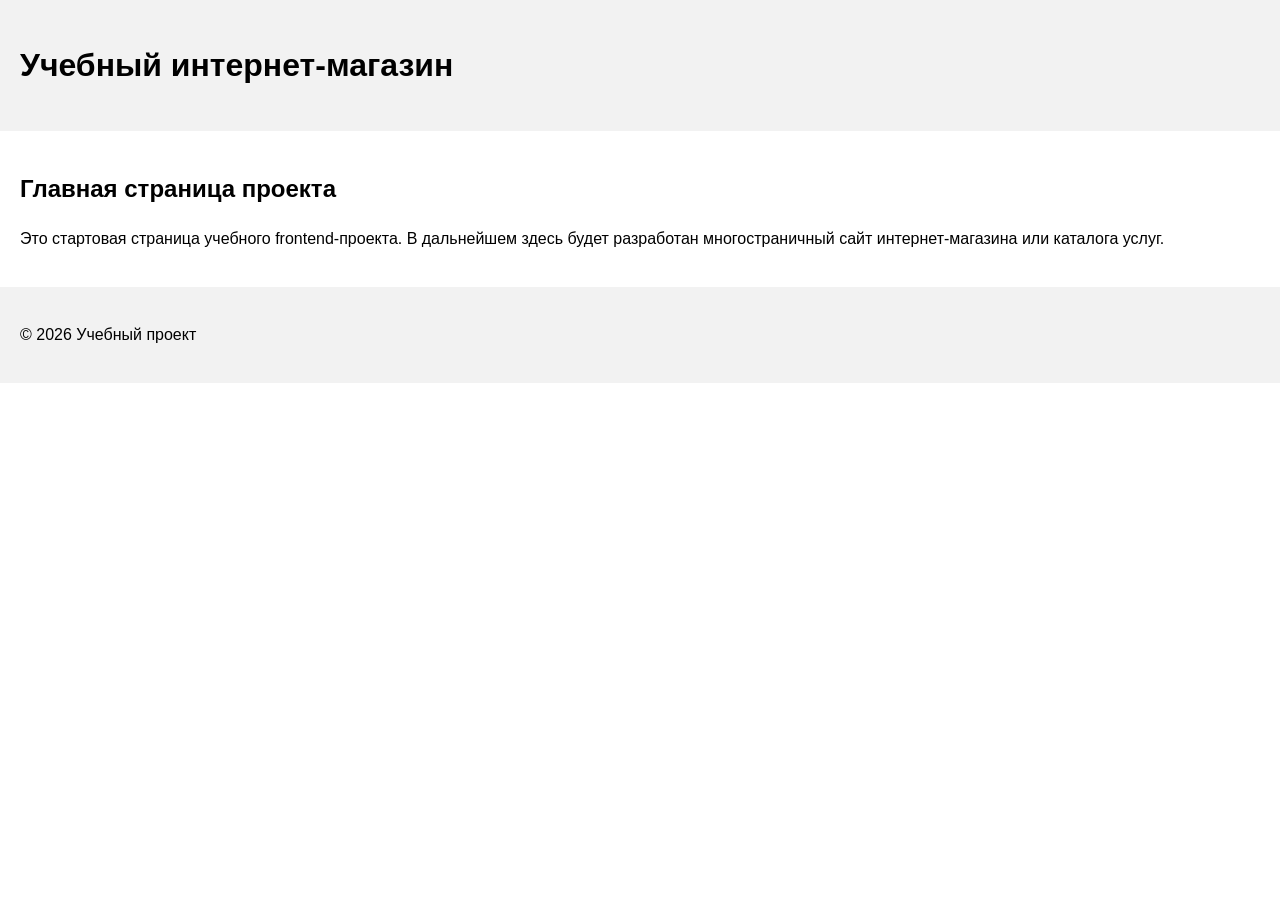
==== index.html @ a260eca5 "feat: initialize frontend project structure" ====
<!doctype html>
<html lang="ru">
  <head>
    <meta charset="UTF-8" />
    <meta name="viewport" content="width=device-width, initial-scale=1.0" />
    <title>Каталог товаров</title>
    <link rel="stylesheet" href="css/style.css" />
  </head>
  <body>
    <header>
      <h1>Учебный интернет-магазин</h1>
    </header>

    <main>
      <section>
        <h2>Главная страница проекта</h2>
        <p>
          Это стартовая страница учебного frontend-проекта. В дальнейшем здесь
          будет разработан многостраничный сайт интернет-магазина или каталога
          услуг.
        </p>
      </section>
    </main>

    <footer>
      <p>&copy; 2026 Учебный проект</p>
    </footer>
  </body>
</html>
---- css/style.css ----
body {
  margin: 0;
  font-family: Arial, sans-serif;
  line-height: 1.5;
}

header,
main,
footer {
  padding: 20px;
}

header {
  background-color: #f2f2f2;
}

footer {
  background-color: #f2f2f2;
}
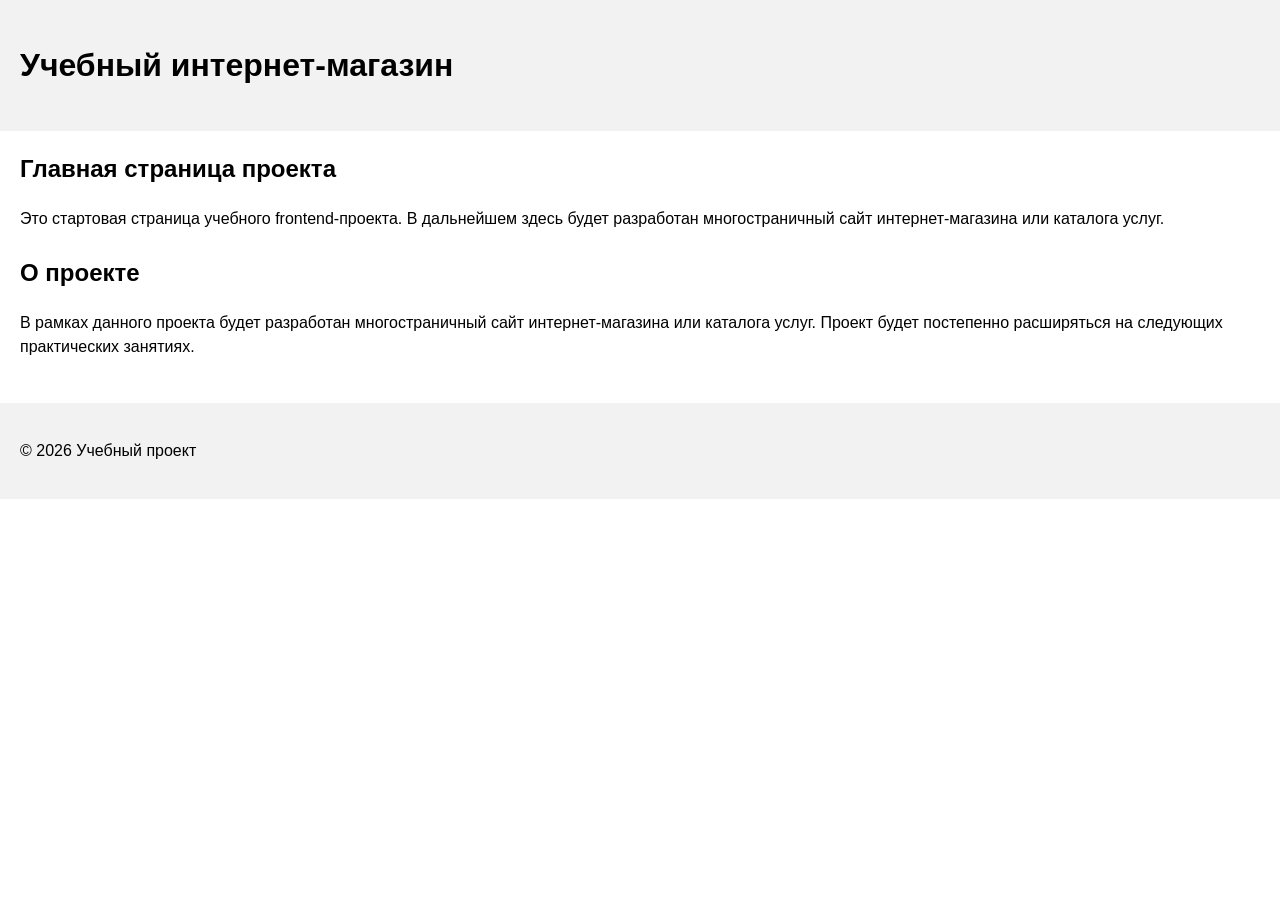
==== commit d5cb91c5: "feat: add project description section" ====
--- a/index.html
+++ b/index.html
@@ -20,6 +20,14 @@
           услуг.
         </p>
       </section>
+      <section>
+        <h2>О проекте</h2>
+        <p>
+          В рамках данного проекта будет разработан многостраничный сайт
+          интернет-магазина или каталога услуг. Проект будет постепенно
+          расширяться на следующих практических занятиях.
+        </p>
+      </section>
     </main>
 
     <footer>
--- a/css/style.css
+++ b/css/style.css
@@ -17,3 +17,10 @@
 footer {
   background-color: #f2f2f2;
 }
+section {
+  margin-bottom: 24px;
+}
+
+section h2 {
+  margin-top: 0;
+}
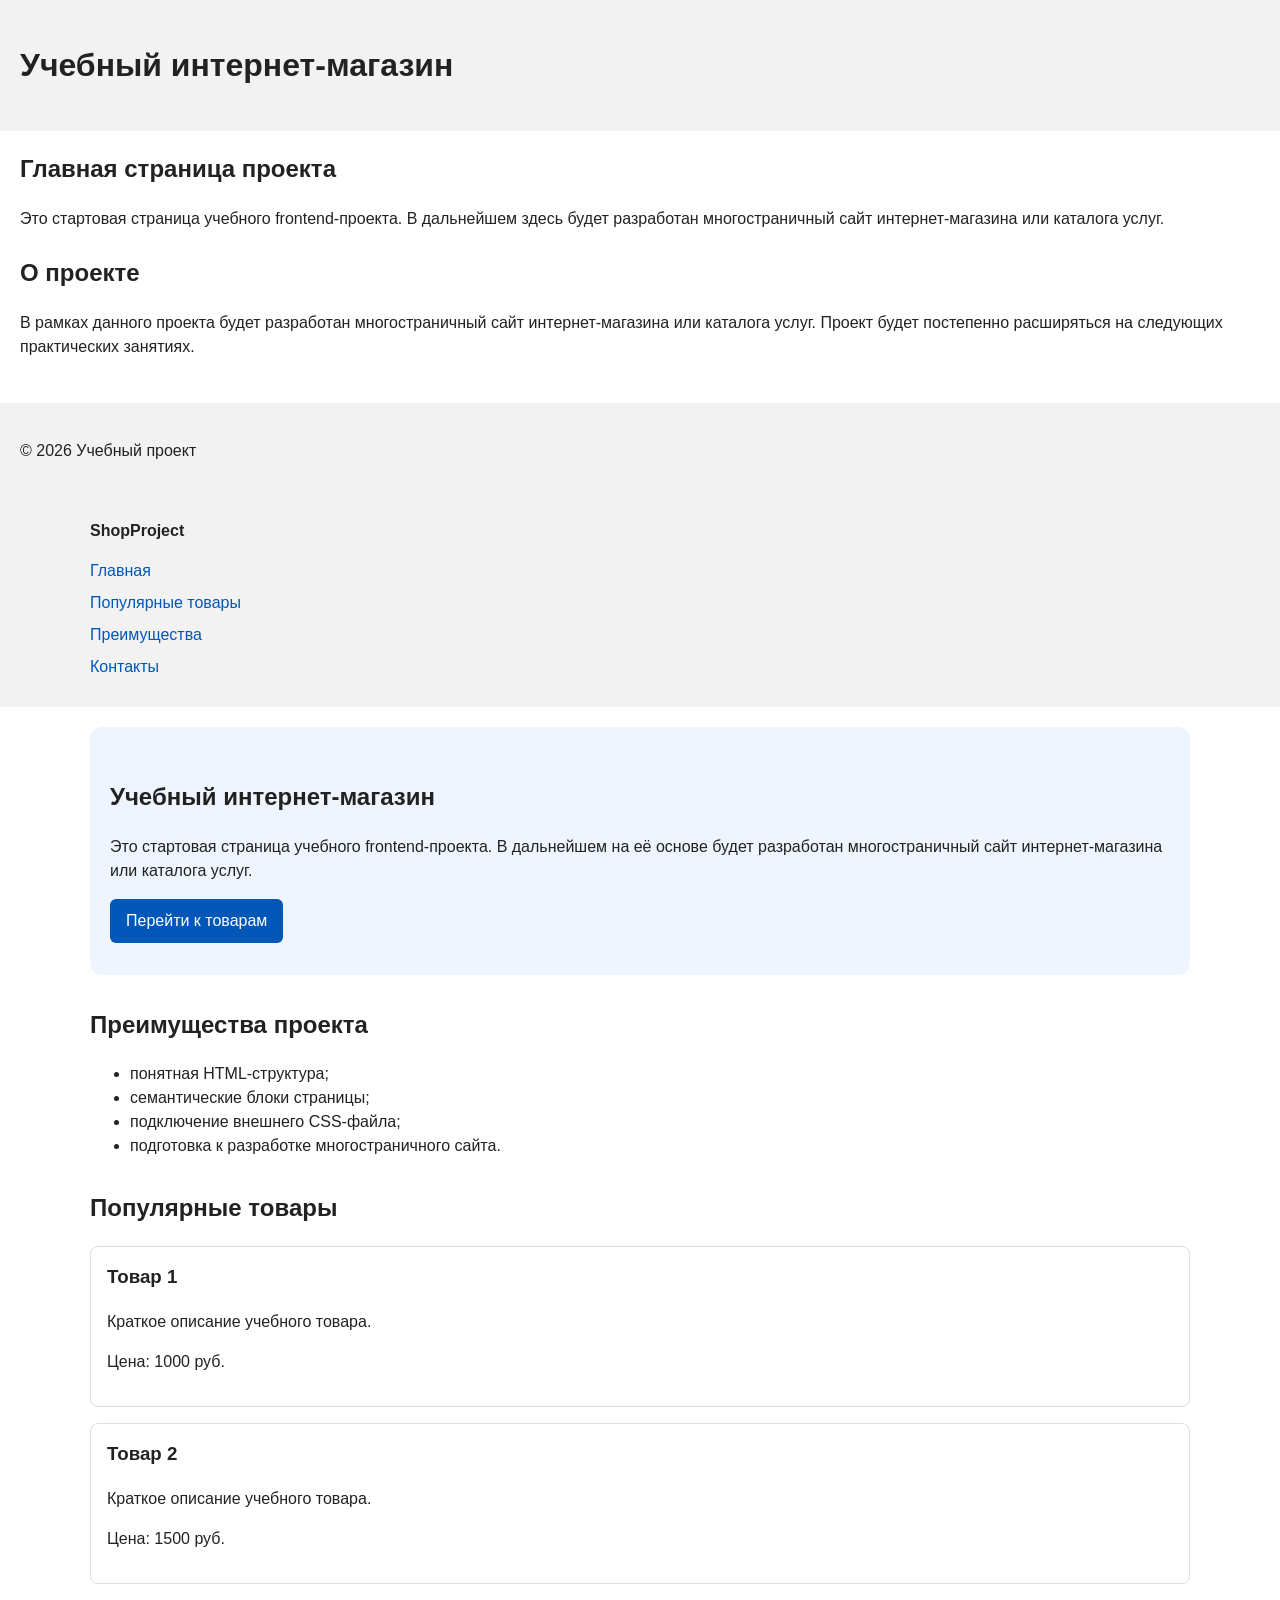
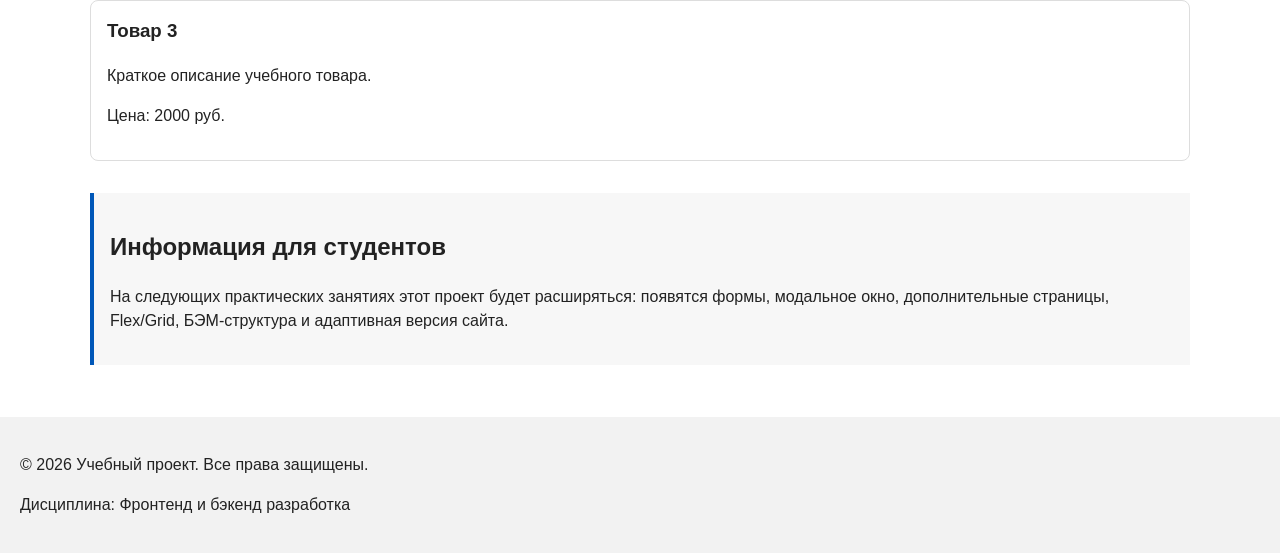
==== commit 4ff91c77: "feat: add semantic HTML structure and base CSS styles" ====
--- a/index.html
+++ b/index.html
@@ -33,5 +33,68 @@
     <footer>
       <p>&copy; 2026 Учебный проект</p>
     </footer>
+    <header>
+      <div class="site-header">
+        <a class="site-logo" href="index.html">ShopProject</a>
+        <nav class="site-nav" aria-label="Основная навигация">
+          <ul class="site-nav__list">
+            <li><a href="index.html">Главная</a></li>
+            <li><a href="#popular">Популярные товары</a></li>
+            <li><a href="#advantages">Преимущества</a></li>
+            <li><a href="#contacts">Контакты</a></li>
+          </ul>
+        </nav>
+      </div>
+    </header>
+    <main>
+      <section class="hero">
+        <h1>Учебный интернет-магазин</h1>
+        <p>
+          Это стартовая страница учебного frontend-проекта. В дальнейшем на её
+          основе будет разработан многостраничный сайт интернет-магазина или
+          каталога услуг.
+        </p>
+        <a class="button" href="#popular">Перейти к товарам</a>
+      </section>
+      <section class="section" id="advantages">
+        <h2>Преимущества проекта</h2>
+        <ul class="advantages-list">
+          <li>понятная HTML-структура;</li>
+          <li>семантические блоки страницы;</li>
+          <li>подключение внешнего CSS-файла;</li>
+          <li>подготовка к разработке многостраничного сайта.</li>
+        </ul>
+      </section>
+      <section class="section" id="popular">
+        <h2>Популярные товары</h2>
+        <article class="product-card">
+          <h3>Товар 1</h3>
+          <p>Краткое описание учебного товара.</p>
+          <p>Цена: 1000 руб.</p>
+        </article>
+        <article class="product-card">
+          <h3>Товар 2</h3>
+          <p>Краткое описание учебного товара.</p>
+          <p>Цена: 1500 руб.</p>
+        </article>
+        <article class="product-card">
+          <h3>Товар 3</h3>
+          <p>Краткое описание учебного товара.</p>
+          <p>Цена: 2000 руб.</p>
+        </article>
+      </section>
+      <aside class="aside-info">
+        <h2>Информация для студентов</h2>
+        <p>
+          На следующих практических занятиях этот проект будет расширяться:
+          появятся формы, модальное окно, дополнительные страницы, Flex/Grid,
+          БЭМ-структура и адаптивная версия сайта.
+        </p>
+      </aside>
+    </main>
+    <footer id="contacts">
+      <p>&copy; 2026 Учебный проект. Все права защищены.</p>
+      <p>Дисциплина: Фронтенд и бэкенд разработка</p>
+    </footer>
   </body>
 </html>
--- a/css/style.css
+++ b/css/style.css
@@ -1,3 +1,16 @@
+/* Сброс стилей - делает размеры блоков предсказуемыми */
+* {
+  box-sizing: border-box;
+}
+
+/* Убираем стандартные отступы браузера */
+body {
+  margin: 0;
+  font-family: Arial, sans-serif;
+  line-height: 1.5;
+  color: #222222;
+  background-color: #ffffff;
+}
 body {
   margin: 0;
   font-family: Arial, sans-serif;
@@ -24,3 +37,110 @@
 section h2 {
   margin-top: 0;
 }
+
+/* Отступы для шапки, основного блока и подвала */
+header,
+main,
+footer {
+  padding: 20px;
+}
+
+/* Фон для шапки */
+header {
+  background-color: #f2f2f2;
+}
+
+/* Фон для подвала */
+footer {
+  background-color: #f2f2f2;
+}
+/* Ограничиваем ширину шапки */
+.site-header {
+  max-width: 1100px;
+  margin: 0 auto;
+}
+
+/* Стиль логотипа */
+.site-logo {
+  font-weight: bold;
+  text-decoration: none;
+  color: #222222;
+}
+
+/* Убираем маркеры у списка меню */
+.site-nav__list {
+  padding: 0;
+  margin: 16px 0 0;
+  list-style: none;
+}
+
+/* Отступы между пунктами меню */
+.site-nav__list li {
+  margin-bottom: 8px;
+}
+
+/* Цвет ссылок меню */
+.site-nav__list a {
+  color: #0057b8;
+  text-decoration: none;
+}
+
+/* Подчёркивание при наведении */
+.site-nav__list a:hover {
+  text-decoration: underline;
+}
+/* Hero-блок */
+.hero {
+  max-width: 1100px;
+  margin: 0 auto 32px;
+  padding: 32px 20px;
+  background-color: #eef5ff;
+  border-radius: 12px;
+}
+
+/* Общие стили для секций */
+.section {
+  max-width: 1100px;
+  margin: 0 auto 32px;
+}
+
+/* Убираем верхний отступ у заголовков */
+.section h2 {
+  margin-top: 0;
+}
+/* Карточка товара */
+.product-card {
+  margin-bottom: 16px;
+  padding: 16px;
+  border: 1px solid #dddddd;
+  border-radius: 8px;
+  background-color: #ffffff;
+}
+
+/* Убираем верхний отступ у заголовка карточки */
+.product-card h3 {
+  margin-top: 0;
+}
+/* Кнопка */
+.button {
+  display: inline-block;
+  padding: 10px 16px;
+  color: #ffffff;
+  background-color: #0057b8;
+  text-decoration: none;
+  border-radius: 6px;
+}
+
+/* Кнопка при наведении */
+.button:hover {
+  background-color: #003f86;
+}
+
+/* Боковой информационный блок */
+.aside-info {
+  max-width: 1100px;
+  margin: 0 auto 32px;
+  padding: 16px;
+  border-left: 4px solid #0057b8;
+  background-color: #f7f7f7;
+}
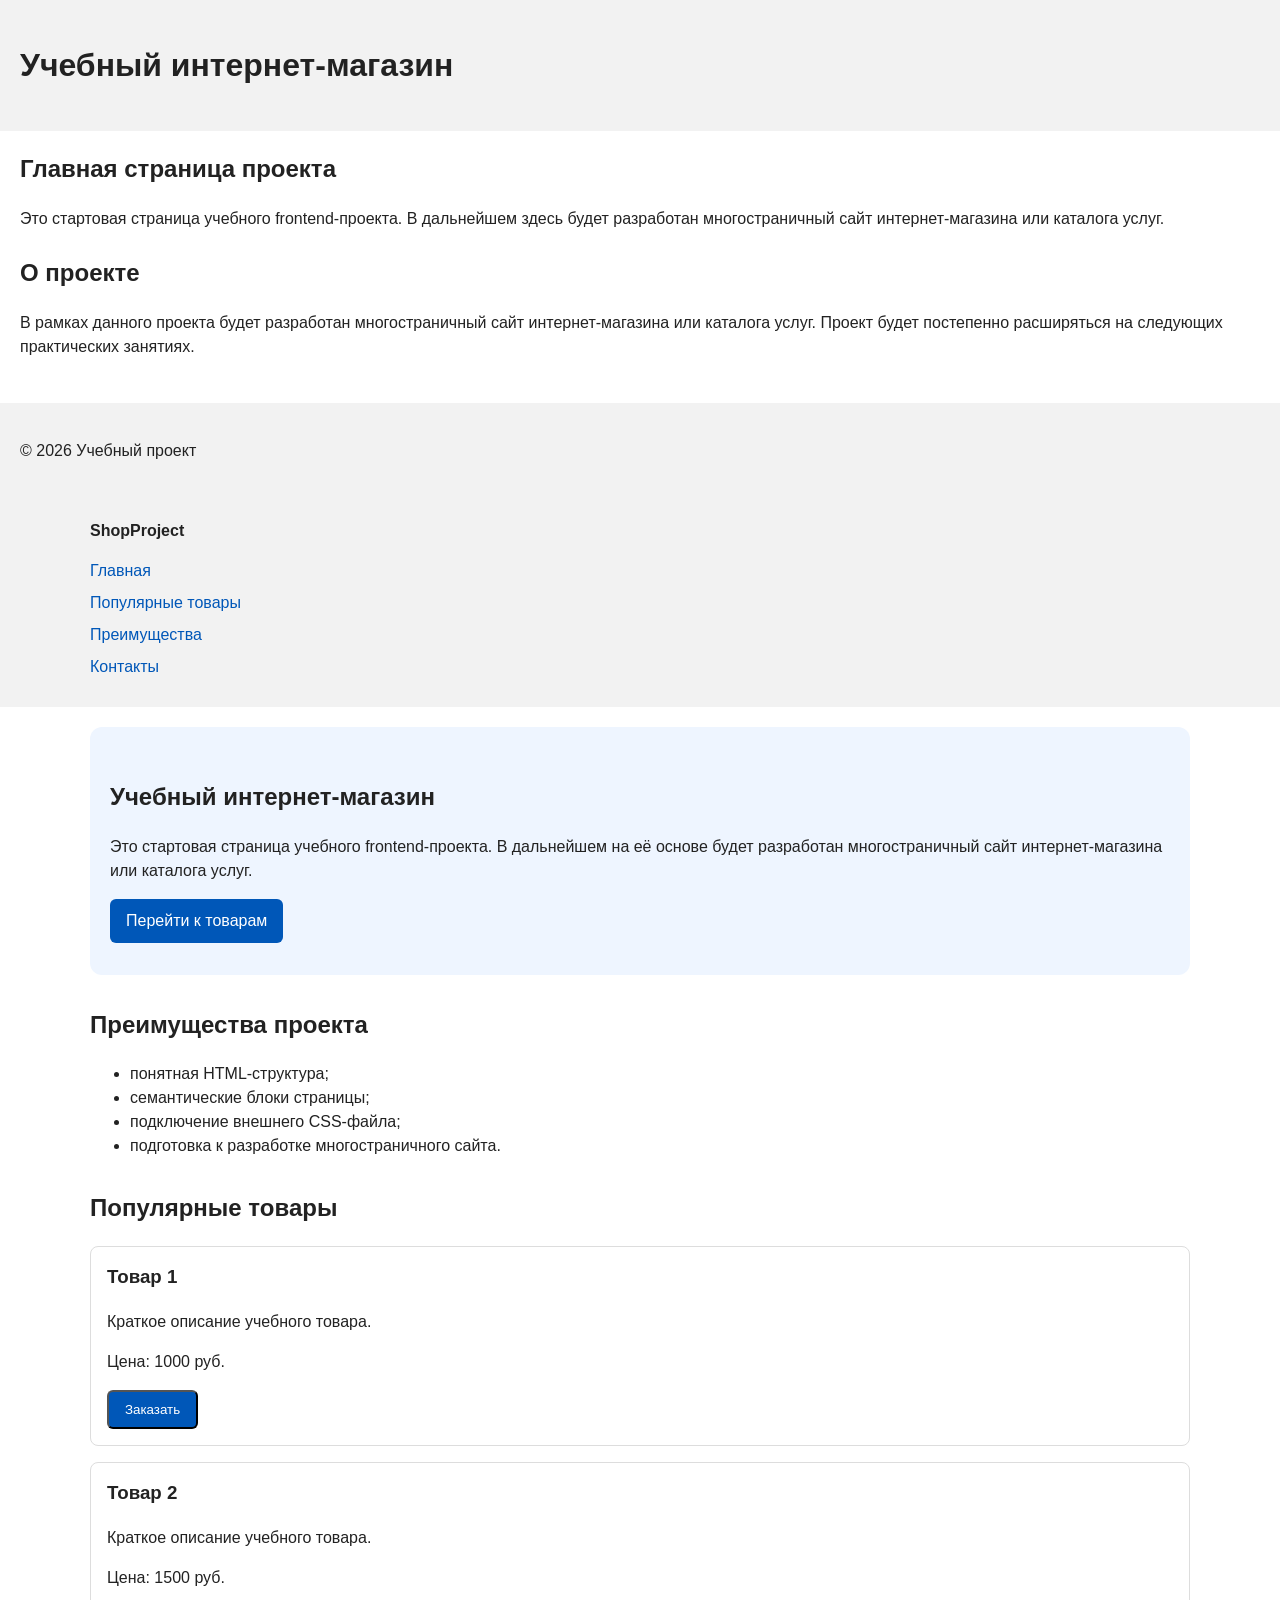
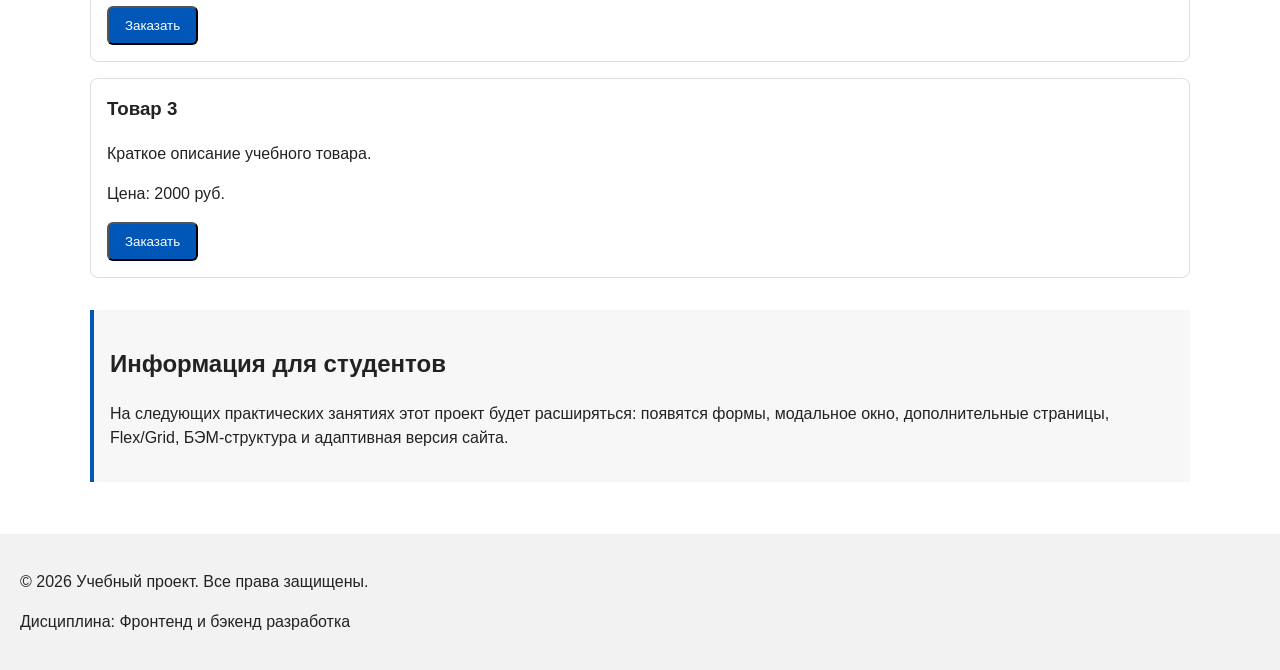
==== commit 4e9aa6f0: "feat: add order form modal and validation" ====
--- a/index.html
+++ b/index.html
@@ -5,6 +5,13 @@
     <meta name="viewport" content="width=device-width, initial-scale=1.0" />
     <title>Каталог товаров</title>
     <link rel="stylesheet" href="css/style.css" />
+  </head>
+  <head>
+    <meta charset="UTF-8" />
+    <meta name="viewport" content="width=device-width, initial-scale=1.0" />
+    <title>Учебный интернет-магазин</title>
+    <link rel="stylesheet" href="css/style.css" />
+    <script src="js/main.js" defer></script>
   </head>
   <body>
     <header>
@@ -71,16 +78,37 @@
           <h3>Товар 1</h3>
           <p>Краткое описание учебного товара.</p>
           <p>Цена: 1000 руб.</p>
+          <button
+            class="button product-card__button"
+            type="button"
+            data-product="Товар 1"
+          >
+            Заказать
+          </button>
         </article>
         <article class="product-card">
           <h3>Товар 2</h3>
           <p>Краткое описание учебного товара.</p>
           <p>Цена: 1500 руб.</p>
+          <button
+            class="button product-card__button"
+            type="button"
+            data-product="Товар 2"
+          >
+            Заказать
+          </button>
         </article>
         <article class="product-card">
           <h3>Товар 3</h3>
           <p>Краткое описание учебного товара.</p>
           <p>Цена: 2000 руб.</p>
+          <button
+            class="button product-card__button"
+            type="button"
+            data-product="Товар 3"
+          >
+            Заказать
+          </button>
         </article>
       </section>
       <aside class="aside-info">
@@ -96,5 +124,106 @@
       <p>&copy; 2026 Учебный проект. Все права защищены.</p>
       <p>Дисциплина: Фронтенд и бэкенд разработка</p>
     </footer>
+    <dialog
+      class="order-dialog"
+      id="order-dialog"
+      aria-labelledby="order-dialog-title"
+    >
+      <h2 id="order-dialog-title">Оформление заявки</h2>
+      <form
+        class="order-form"
+        id="order-form"
+        action="#"
+        method="post"
+        novalidate
+      >
+        <input id="selected-product" name="selected-product" type="hidden" />
+
+        <div class="form-field">
+          <label for="order-name">Имя</label>
+          <input
+            id="order-name"
+            name="name"
+            type="text"
+            placeholder="Введите ваше имя"
+            minlength="2"
+            autocomplete="given-name"
+            required
+          />
+        </div>
+
+        <div class="form-field">
+          <label for="order-email">E-mail</label>
+          <input
+            id="order-email"
+            name="email"
+            type="email"
+            placeholder="example@mail.ru"
+            autocomplete="email"
+            required
+          />
+        </div>
+
+        <div class="form-field">
+          <label for="order-phone">Телефон</label>
+          <input
+            id="order-phone"
+            name="phone"
+            type="tel"
+            inputmode="tel"
+            placeholder="+7 (900) 000-00-00"
+            pattern="^\+7 \(\d{3}\)\d{3}-\d{2}-\d{2}$"
+            required
+          />
+          <small>Формат: +7 (900) 000-00-00</small>
+        </div>
+
+        <div class="form-field">
+          <label for="order-date">Дата связи</label>
+          <input id="order-date" name="date" type="date" />
+        </div>
+
+        <div class="form-field">
+          <label for="order-topic">Тема заявки</label>
+          <select id="order-topic" name="topic" required>
+            <option value="">Выберите тему</option>
+            <option value="product">Заказ товара</option>
+            <option value="consultation">Консультация</option>
+            <option value="delivery">Доставка</option>
+          </select>
+        </div>
+
+        <div class="form-field">
+          <label for="order-comment">Комментарий</label>
+          <textarea
+            id="order-comment"
+            name="comment"
+            rows="4"
+            placeholder="Укажите дополнительную информацию"
+          ></textarea>
+        </div>
+
+        <div class="form-field form-field--checkbox">
+          <label>
+            <input
+              id="order-agreement"
+              name="agreement"
+              type="checkbox"
+              required
+            />
+            Я согласен на обработку данных
+          </label>
+        </div>
+
+        <div class="form-actions">
+          <button type="button" id="close-order-dialog">Закрыть</button>
+          <button type="submit">Отправить заявку</button>
+        </div>
+      </form>
+    </dialog>
+
+    <p class="success-message" id="success-message" hidden>
+      Форма успешно отправлена!
+    </p>
   </body>
 </html>
--- a/css/style.css
+++ b/css/style.css
@@ -144,3 +144,79 @@
   border-left: 4px solid #0057b8;
   background-color: #f7f7f7;
 }
+/* Модальное окно */
+.order-dialog {
+  width: min(100% - 32px, 560px);
+  padding: 24px;
+  border: none;
+  border-radius: 12px;
+}
+
+/* Затемнение фона за модальным окном */
+.order-dialog::backdrop {
+  background-color: rgba(0, 0, 0, 0.5);
+}
+
+/* Поле формы - отступ снизу */
+.form-field {
+  margin-bottom: 16px;
+}
+
+/* Подпись поля */
+.form-field label {
+  display: block;
+  margin-bottom: 6px;
+}
+
+/* Основные поля формы */
+.form-field input,
+.form-field select,
+.form-field textarea {
+  width: 100%;
+  padding: 10px 12px;
+  border: 1px solid #cccccc;
+  border-radius: 6px;
+  font: inherit;
+}
+
+/* Checkbox не должен быть на всю ширину */
+.form-field input[type="checkbox"] {
+  width: auto;
+}
+
+/* Подсказка под полем телефона */
+.form-field small {
+  display: block;
+  margin-top: 4px;
+  color: #666666;
+}
+
+/* Видимый фокус для клавиатуры */
+.form-field input:focus-visible,
+.form-field select:focus-visible,
+.form-field textarea:focus-visible,
+.form-actions button:focus-visible {
+  outline: 2px solid #0057b8;
+  outline-offset: 2px;
+}
+
+/* Подсветка ошибочных полей */
+[aria-invalid="true"] {
+  border-color: #b00020;
+}
+
+/* Кнопки формы */
+.form-actions {
+  display: flex;
+  gap: 12px;
+  margin-top: 20px;
+}
+
+/* Сообщение об успешной отправке */
+.success-message {
+  max-width: 1100px;
+  margin: 24px auto;
+  padding: 16px;
+  border-left: 4px solid #168a2f;
+  background-color: #eefaf0;
+}
--- a/css/style.css
+++ b/css/style.css
@@ -144,3 +144,79 @@
   border-left: 4px solid #0057b8;
   background-color: #f7f7f7;
 }
+/* Модальное окно */
+.order-dialog {
+  width: min(100% - 32px, 560px);
+  padding: 24px;
+  border: none;
+  border-radius: 12px;
+}
+
+/* Затемнение фона за модальным окном */
+.order-dialog::backdrop {
+  background-color: rgba(0, 0, 0, 0.5);
+}
+
+/* Поле формы - отступ снизу */
+.form-field {
+  margin-bottom: 16px;
+}
+
+/* Подпись поля */
+.form-field label {
+  display: block;
+  margin-bottom: 6px;
+}
+
+/* Основные поля формы */
+.form-field input,
+.form-field select,
+.form-field textarea {
+  width: 100%;
+  padding: 10px 12px;
+  border: 1px solid #cccccc;
+  border-radius: 6px;
+  font: inherit;
+}
+
+/* Checkbox не должен быть на всю ширину */
+.form-field input[type="checkbox"] {
+  width: auto;
+}
+
+/* Подсказка под полем телефона */
+.form-field small {
+  display: block;
+  margin-top: 4px;
+  color: #666666;
+}
+
+/* Видимый фокус для клавиатуры */
+.form-field input:focus-visible,
+.form-field select:focus-visible,
+.form-field textarea:focus-visible,
+.form-actions button:focus-visible {
+  outline: 2px solid #0057b8;
+  outline-offset: 2px;
+}
+
+/* Подсветка ошибочных полей */
+[aria-invalid="true"] {
+  border-color: #b00020;
+}
+
+/* Кнопки формы */
+.form-actions {
+  display: flex;
+  gap: 12px;
+  margin-top: 20px;
+}
+
+/* Сообщение об успешной отправке */
+.success-message {
+  max-width: 1100px;
+  margin: 24px auto;
+  padding: 16px;
+  border-left: 4px solid #168a2f;
+  background-color: #eefaf0;
+}
